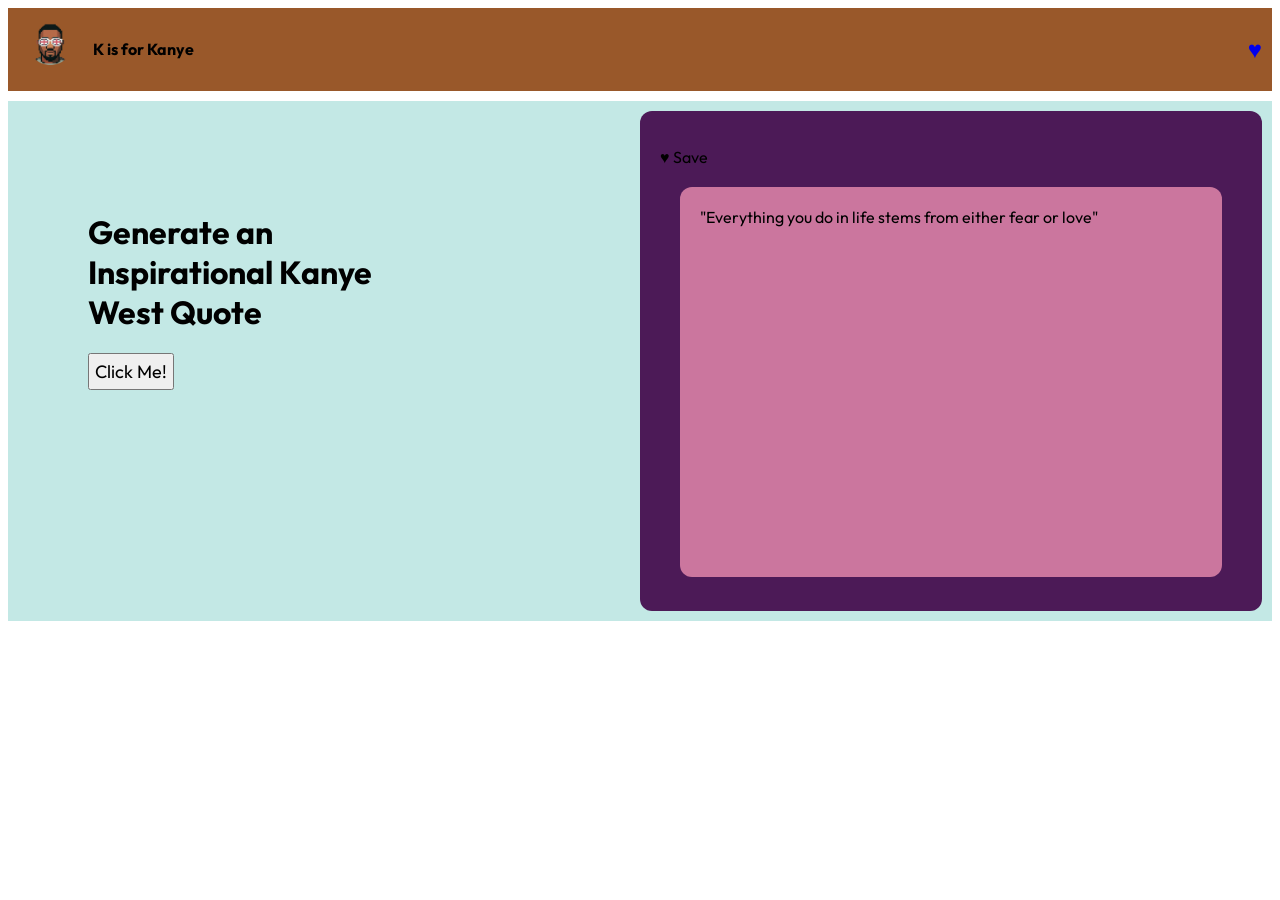
==== index.html @ 4c0a44d4 "ukjh" ====
<!DOCTYPE html>
<html lang="en">

<head>
    <meta charset="UTF-8">
    <meta name="viewport" content="width=device-width, initial-scale=1.0">
    <title> K for Kanye </title>
    <link rel="stylesheet" href="style.css">
</head>

<body>
    <header>
        <a href="index.html"><img src="kanye-pixlated.png" alt="logo"></a>
        <div id="home">
            <h4> K is for Kanye </h4>
        </div>
        <a href="favorites.html" id="favorites-heart"> ♥️ </a>
    </header>
    
    <div class="container">
        <div class="hero">
            <h1>
                 Generate an 
                 <br> Inspirational Kanye 
                 <br> West Quote 
                </h1> 
                <button class="generator"> Click Me! </button>
        </div>

      

        <div class="quote-box">
            <div id="favorite-button">
                <p> ♥️ Save </p>

                <div class="quote"> 
                   "Everything you do in life stems from either fear or love"
                </div>
            </div>

        </div>

    </div>

</body>

</html>
---- style.css ----
@import url('https://fonts.googleapis.com/css2?family=Outfit:wght@100..900&display=swap');

* {
    font-family: 'Outfit', sans-serif;
    margin: 20 auto;
    box-sizing: border-box;
}

.body {
    font-family: 'Outfit', sans-serif;

}

img {
    height: 50px;
    width: 75px;
}

header {
    display: flex;
    text-align: center;
    background-color: #99582A;
    padding: 10px;
    margin: 0 0 10px 0;
    align-items: center;
}

#favorites-heart {
    font-size: x-large;
    margin-left: auto;
    text-decoration: none;
}

button {
    font-size: large;
    padding: 5px;
    /* width: 10%;
    height: 15%; */
    align-self: center;
}

#favorites {
    text-align: center;
}

.hero {
    padding: 30px;
    margin: 50px 20px 30px 40px;
}

.container {
    padding: 10px;
    margin: 0px 0px 0 0;
    display: flex;
    background-color: #c3e8e5;
}

.quote-box {
    margin-left: auto;
    background-color: #4c1a57;
    width: 50%;
    height: 500px;
    padding: 20px;
    border-radius: 12px;
}

.quote {
    padding: 20px;
    margin: 20px;
    border-radius: 12px;
    background-color: #CB769E;
    height: 390px;
}

#home a{
    text-decoration: none;
    color: black;
}
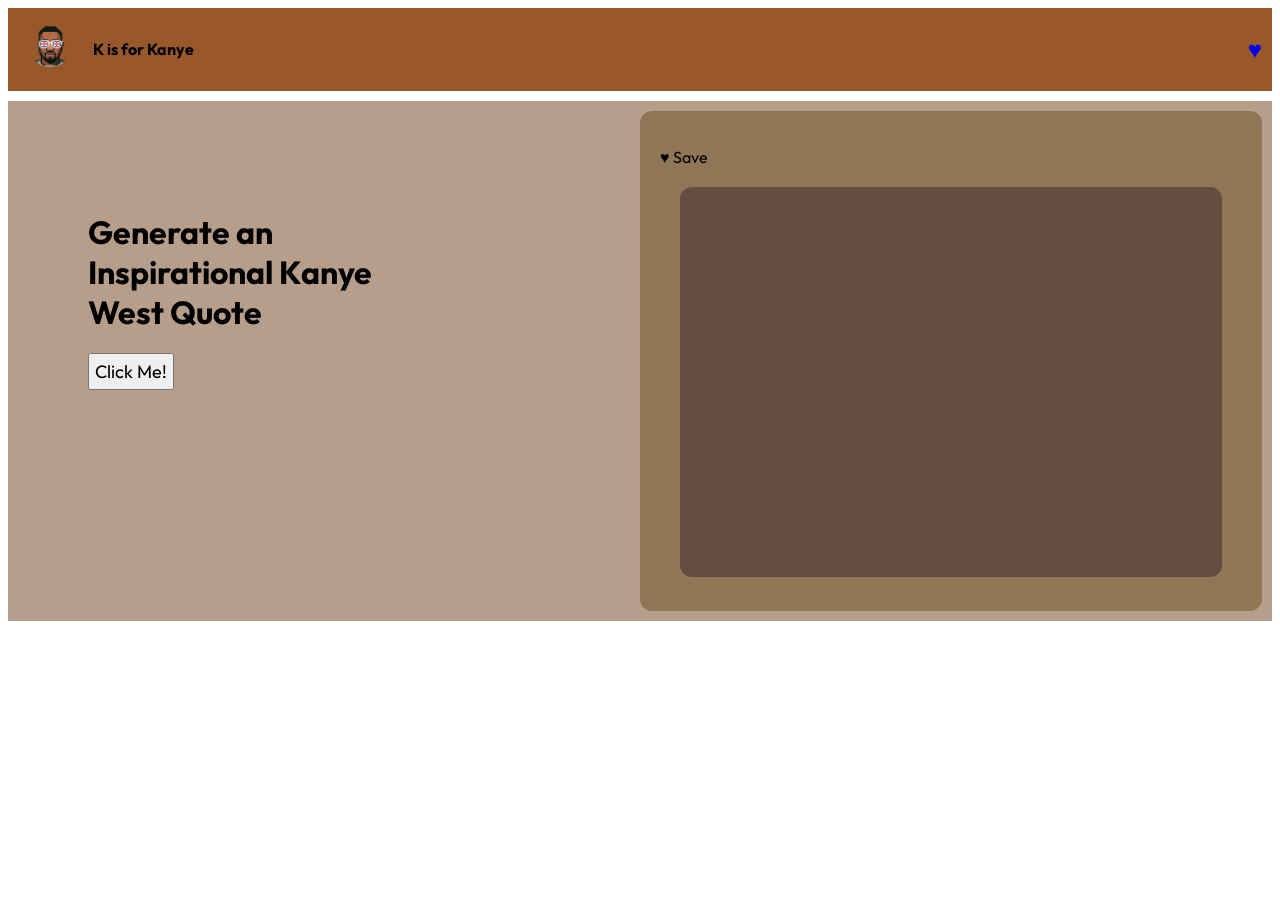
==== commit 67b8b978: "colors" ====
--- a/index.html
+++ b/index.html
@@ -10,7 +10,7 @@
 
 <body>
     <header>
-        <a href="index.html"><img src="kanye-pixlated.png" alt="logo"></a>
+        <img src="kanye-pixlated.png" alt="logo">
         <div id="home">
             <h4> K is for Kanye </h4>
         </div>
@@ -34,7 +34,7 @@
                 <p> ♥️ Save </p>
 
                 <div class="quote"> 
-                   "Everything you do in life stems from either fear or love"
+                    
                 </div>
             </div>
 
--- a/style.css
+++ b/style.css
@@ -52,12 +52,12 @@
     padding: 10px;
     margin: 0px 0px 0 0;
     display: flex;
-    background-color: #c3e8e5;
+    background-color: #b69e8b;
 }
 
 .quote-box {
     margin-left: auto;
-    background-color: #4c1a57;
+    background-color: #8f7656;
     width: 50%;
     height: 500px;
     padding: 20px;
@@ -68,7 +68,7 @@
     padding: 20px;
     margin: 20px;
     border-radius: 12px;
-    background-color: #CB769E;
+    background-color: #644d3f;
     height: 390px;
 }
 
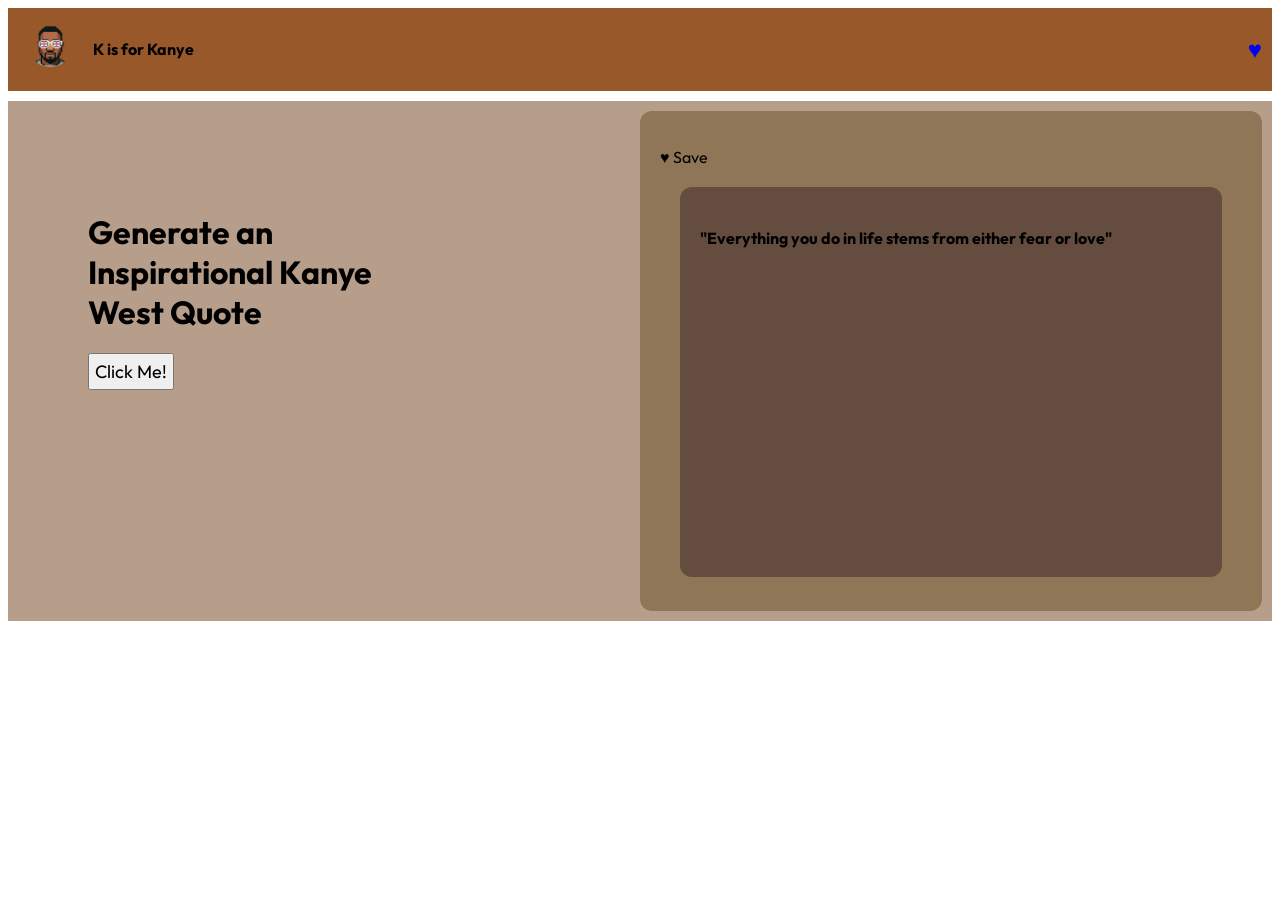
==== commit b9795007: "Merge branch 'main' of https://github.com/anyasingh03/k-for-kanye" ====
--- a/index.html
+++ b/index.html
@@ -34,7 +34,7 @@
                 <p> ♥️ Save </p>
 
                 <div class="quote"> 
-                    
+                   <h4> "Everything you do in life stems from either fear or love" </h4>
                 </div>
             </div>
 
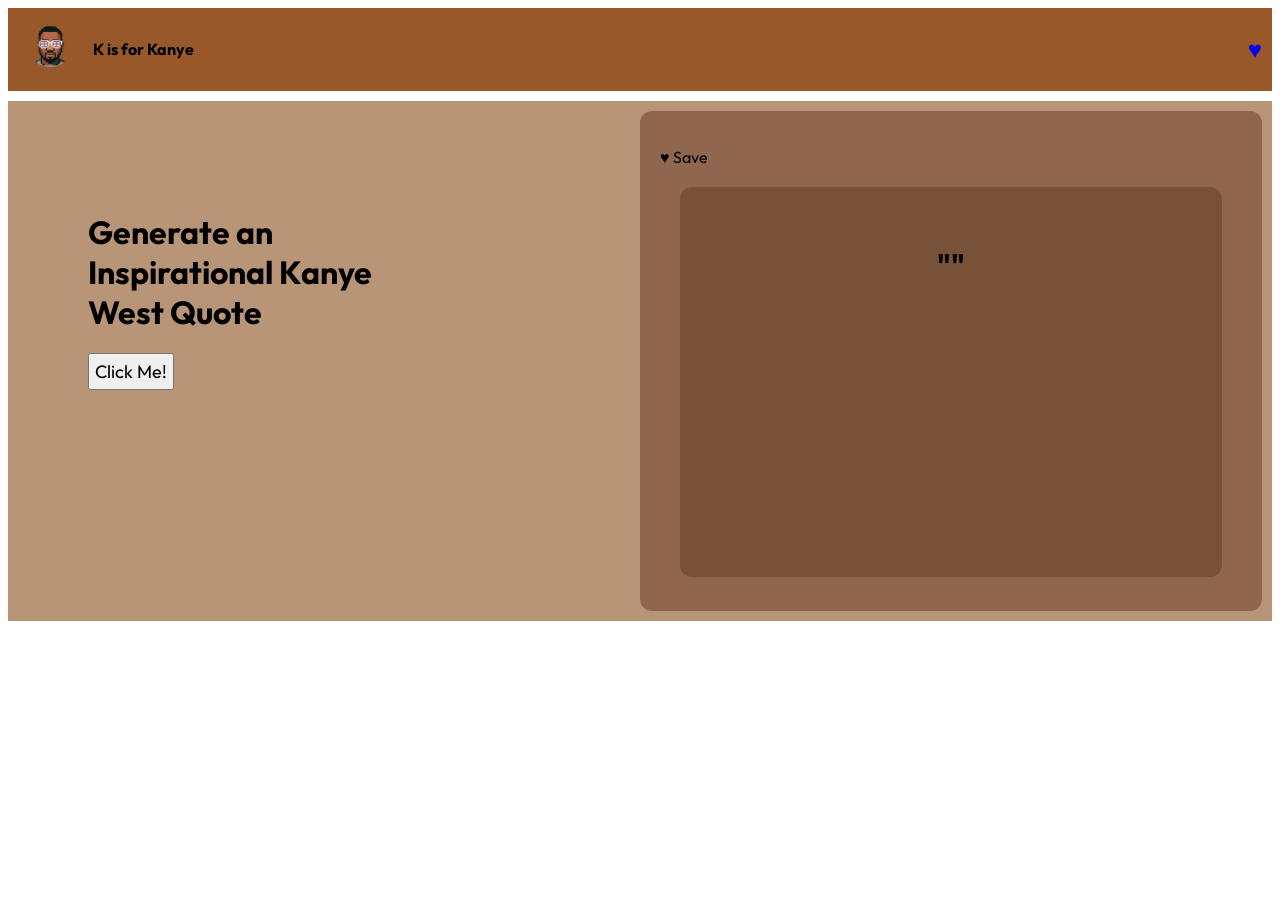
==== commit 7e47f11c: "webiste can generate quotes" ====
--- a/index.html
+++ b/index.html
@@ -6,6 +6,7 @@
     <meta name="viewport" content="width=device-width, initial-scale=1.0">
     <title> K for Kanye </title>
     <link rel="stylesheet" href="style.css">
+    <script defer src="api.js"> </script>
 </head>
 
 <body>
@@ -33,8 +34,8 @@
             <div id="favorite-button">
                 <p> ♥️ Save </p>
 
-                <div class="quote"> 
-                   <h4> "Everything you do in life stems from either fear or love" </h4>
+                <div class="quote" id="quote-element"> 
+                   <h4> "" </h4>
                 </div>
             </div>
 
--- a/style.css
+++ b/style.css
@@ -8,7 +8,6 @@
 
 .body {
     font-family: 'Outfit', sans-serif;
-
 }
 
 img {
@@ -29,6 +28,13 @@
     font-size: x-large;
     margin-left: auto;
     text-decoration: none;
+    transform: hover transform box-shadow ease;
+}
+
+#favorites:hover {
+    transform: scale(1.2) translateY(-3px);
+    box-shadow: 3px rgba(32, 19, 11, 0.5);
+    
 }
 
 button {
@@ -36,7 +42,14 @@
     padding: 5px;
     /* width: 10%;
     height: 15%; */
-    align-self: center;
+    align-self: center;    
+    transform: hover transform box-shadow ease;
+}
+
+button:hover {
+    transform: scale(1.2) translateY(-3px);
+    box-shadow: 3px rgba(32, 19, 11, 0.5);
+    
 }
 
 #favorites {
@@ -52,12 +65,12 @@
     padding: 10px;
     margin: 0px 0px 0 0;
     display: flex;
-    background-color: #b69e8b;
+    background-color: #b99578;
 }
 
 .quote-box {
     margin-left: auto;
-    background-color: #8f7656;
+    background-color: #8f674e;
     width: 50%;
     height: 500px;
     padding: 20px;
@@ -68,11 +81,12 @@
     padding: 20px;
     margin: 20px;
     border-radius: 12px;
-    background-color: #644d3f;
+    background-color: #785139;
     height: 390px;
+    text-align: center;
+    font-size: 30px;
 }
 
-#home a{
-    text-decoration: none;
-    color: black;
+.quote p {
+    font-size: large;
 }
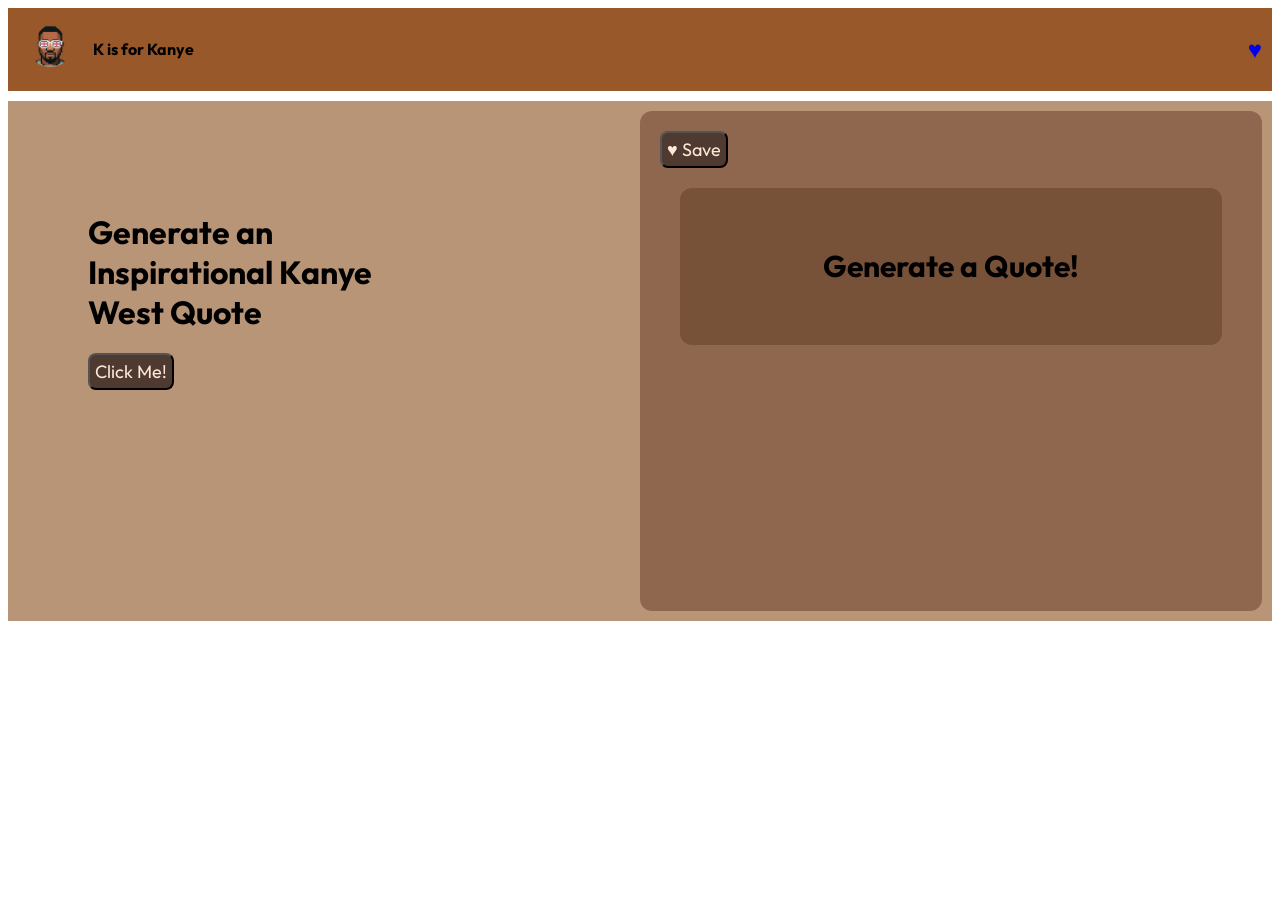
==== commit f8b3f37a: "started to play with the save function, will continue monday" ====
--- a/index.html
+++ b/index.html
@@ -7,6 +7,7 @@
     <title> K for Kanye </title>
     <link rel="stylesheet" href="style.css">
     <script defer src="api.js"> </script>
+    <script defer src="dom.js"> </script>
 </head>
 
 <body>
@@ -32,10 +33,10 @@
 
         <div class="quote-box">
             <div id="favorite-button">
-                <p> ♥️ Save </p>
+                <button id="save-button"> ♥️ Save </button>
 
                 <div class="quote" id="quote-element"> 
-                   <h4> "" </h4>
+                   <h4> Generate a Quote! </h4>
                 </div>
             </div>
 
--- a/style.css
+++ b/style.css
@@ -34,7 +34,7 @@
 #favorites:hover {
     transform: scale(1.2) translateY(-3px);
     box-shadow: 3px rgba(32, 19, 11, 0.5);
-    
+
 }
 
 button {
@@ -42,17 +42,18 @@
     padding: 5px;
     /* width: 10%;
     height: 15%; */
-    align-self: center;    
-    transform: hover transform box-shadow ease;
+    align-self: center;
+    transform: hover transform ease-in-out;
+    border-radius: 8px;
+    background-color: #4e3a30;
+    color: rgb(255, 231, 215);
 }
 
 button:hover {
     transform: scale(1.2) translateY(-3px);
-    box-shadow: 3px rgba(32, 19, 11, 0.5);
-    
 }
 
-#favorites {
+#favorites-title {
     text-align: center;
 }
 
@@ -85,8 +86,34 @@
     height: 390px;
     text-align: center;
     font-size: 30px;
+    font: bold;
 }
 
 .quote p {
     font-size: large;
+    font: bold;
+    justify-self: center;
+    align-self: center;
+    text-align: center;
+}
+
+#quote-element {
+    justify-content: center;
+    align-items: center;
+
+    text-align: center;
+    font-weight: bold;
+
+    height: 100%;
+}
+
+#favorites {
+    background-color: #896654;
+    list-style-type: none;
+    border-radius: 8px;
+    padding: 10px;
+    text-align: center;
+    font-size: large;
+    font: bold;
+    box-shadow: inset;
 }
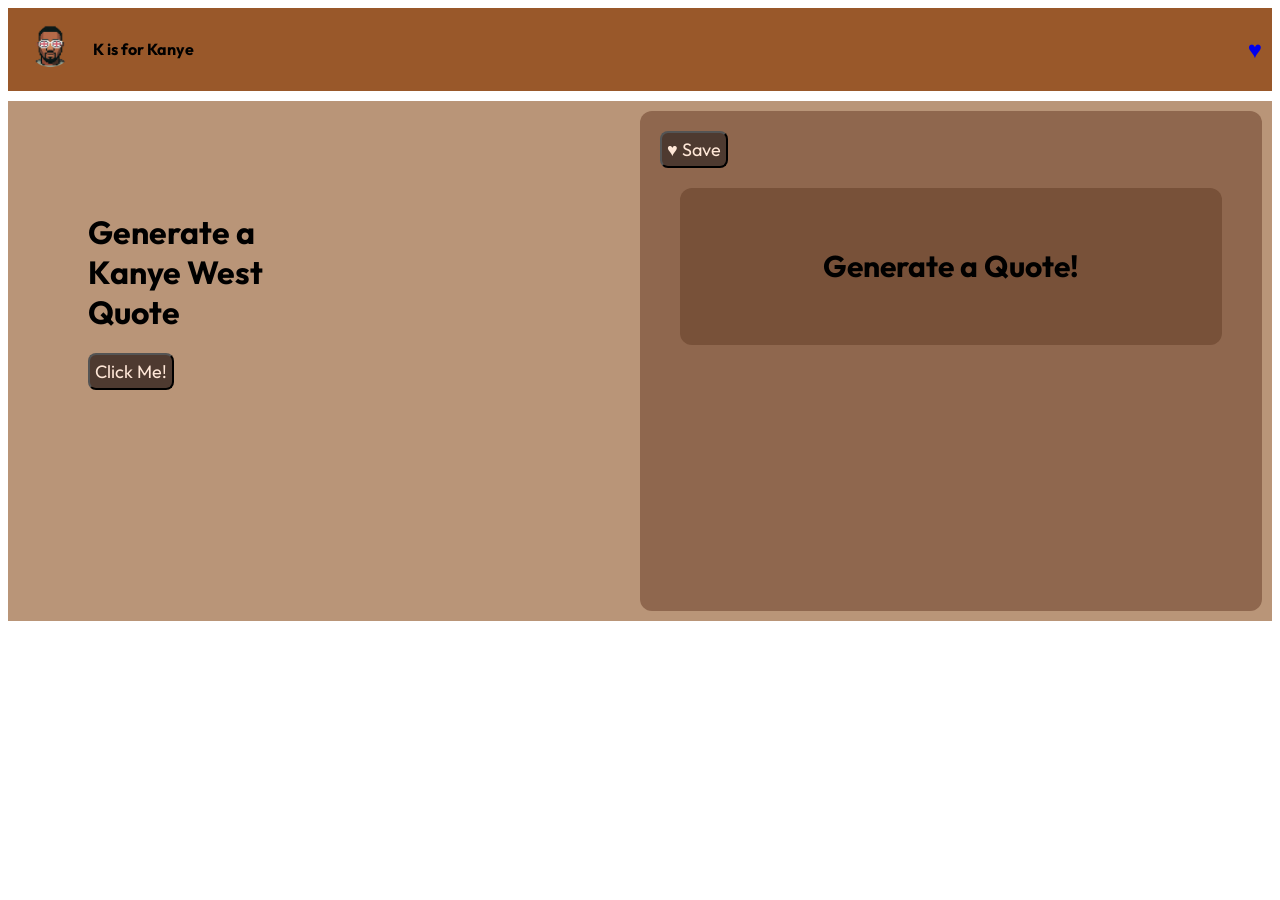
==== commit cef9b2ad: "trying to make a save function tha adds a list element when saved. not working at all because the fu" ====
--- a/index.html
+++ b/index.html
@@ -22,9 +22,9 @@
     <div class="container">
         <div class="hero">
             <h1>
-                 Generate an 
-                 <br> Inspirational Kanye 
-                 <br> West Quote 
+                 Generate a 
+                 <br> Kanye West
+                 <br> Quote 
                 </h1> 
                 <button class="generator"> Click Me! </button>
         </div>
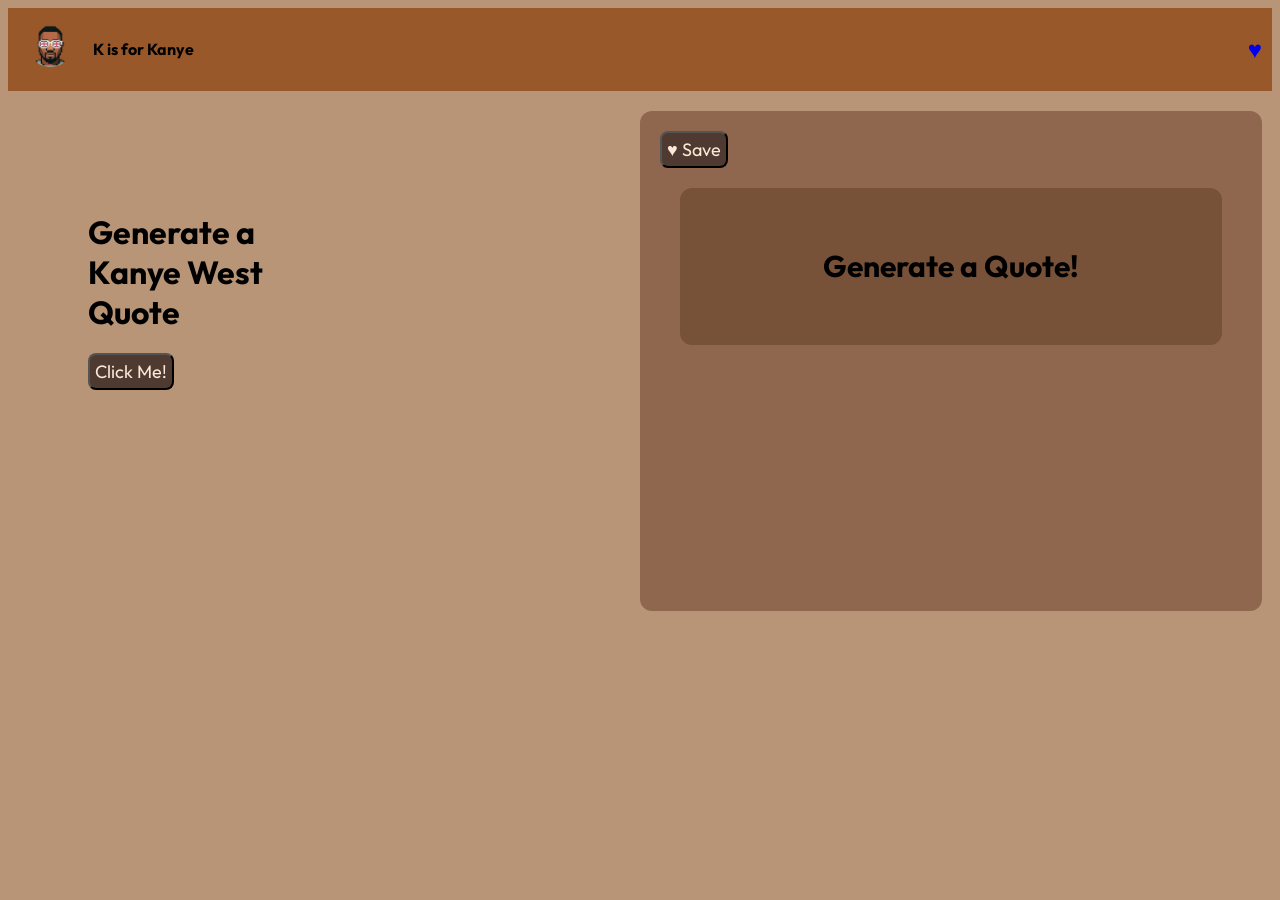
==== commit f5ccc645: "finished clear all btn" ====
--- a/index.html
+++ b/index.html
@@ -18,32 +18,36 @@
         </div>
         <a href="favorites.html" id="favorites-heart"> ♥️ </a>
     </header>
-    
+
     <div class="container">
         <div class="hero">
             <h1>
-                 Generate a 
-                 <br> Kanye West
-                 <br> Quote 
-                </h1> 
-                <button class="generator"> Click Me! </button>
+                Generate a
+                <br> Kanye West
+                <br> Quote
+            </h1>
+            <button class="generator"> Click Me! </button>
+
         </div>
 
-      
+
 
         <div class="quote-box">
             <div id="favorite-button">
                 <button id="save-button"> ♥️ Save </button>
 
-                <div class="quote" id="quote-element"> 
-                   <h4> Generate a Quote! </h4>
+                <div class="quote" id="quote-element">
+                    <h4> Generate a Quote! </h4>
                 </div>
             </div>
+            
+            <div class="feedback">
 
+            
+            </div>
         </div>
 
     </div>
-
 </body>
 
 </html>
--- a/style.css
+++ b/style.css
@@ -6,8 +6,9 @@
     box-sizing: border-box;
 }
 
-.body {
+body {
     font-family: 'Outfit', sans-serif;
+    background-color: #b99578;
 }
 
 img {
@@ -29,12 +30,6 @@
     margin-left: auto;
     text-decoration: none;
     transform: hover transform box-shadow ease;
-}
-
-#favorites:hover {
-    transform: scale(1.2) translateY(-3px);
-    box-shadow: 3px rgba(32, 19, 11, 0.5);
-
 }
 
 button {
@@ -108,12 +103,17 @@
 }
 
 #favorites {
+    list-style: none;
+    padding: 20px;
+    display: flex;
+    flex-direction: column;
+    gap: 5px;
+}
+
+#favorites li {
     background-color: #896654;
-    list-style-type: none;
+    padding: 16px 20px;
     border-radius: 8px;
-    padding: 10px;
     text-align: center;
-    font-size: large;
-    font: bold;
-    box-shadow: inset;
+    font-size: 1rem;
 }
